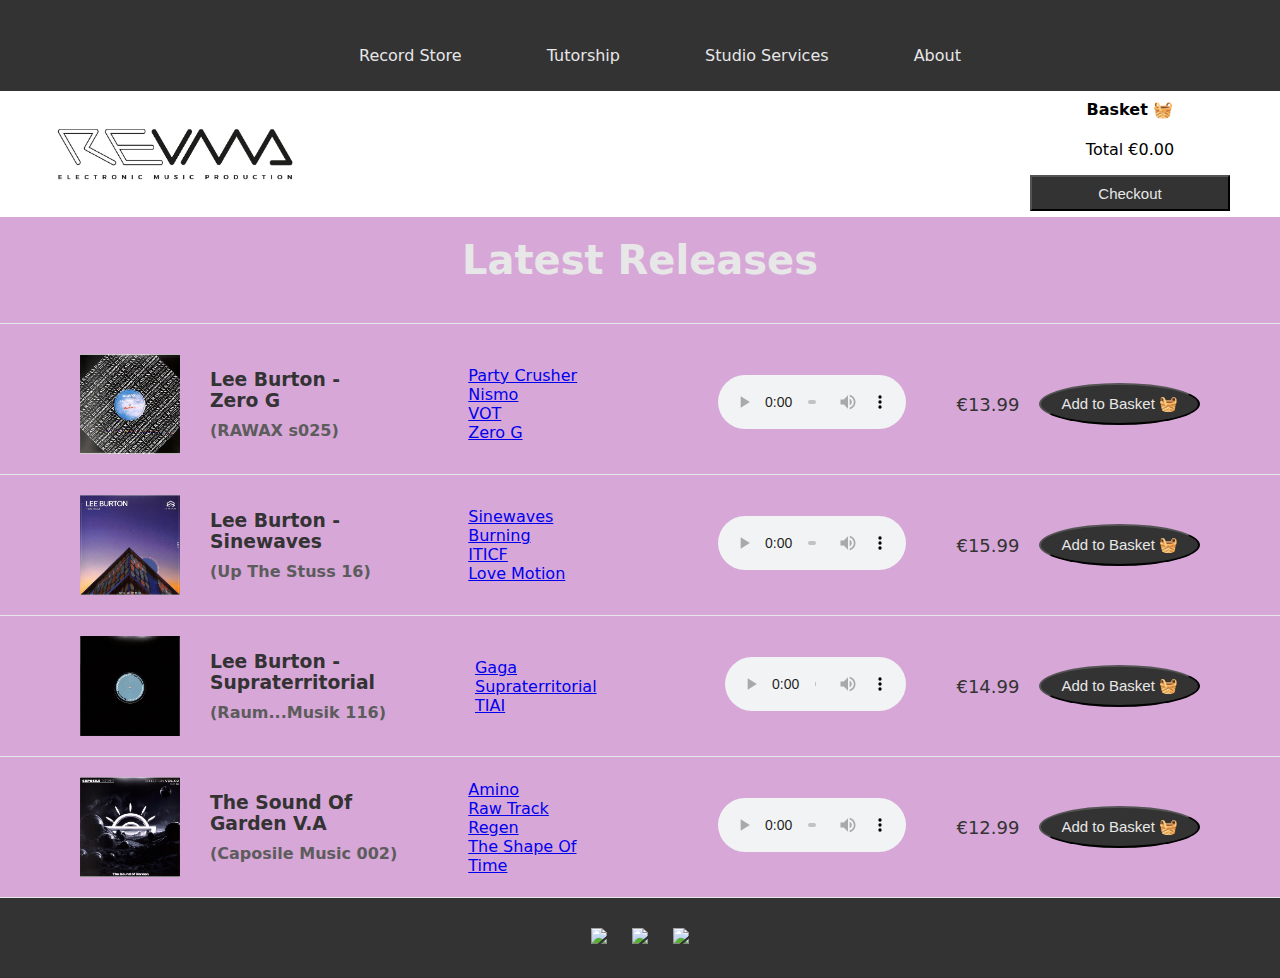
==== index.html @ 1ee40556 "project 1.4" ====
<!DOCTYPE html>
<html lang="en">
<head>
    <meta charset="UTF-8">
    <meta name="viewport" content="width=device-width, initial-scale=1.0">
    <title>Record Store</title>
    <link rel="stylesheet" href="./style.css">
    <script src="./index.js" defer></script>
</head>
<body>
    <header>
        <nav>
            <ul>
                <li>Record Store</li>
                <li>Tutorship</li>
                <li>Studio Services</li>
                <li>About</li>
            </ul>
            <section class="basket-section">
                <img src="REVMA LOGO FIXED.jpg" alt="Logo" class="logo">
                <div class="basket-container">
                    <h4>Basket 🧺</h4>
                    <div id="basket-container"></div>
                    <p id="total-price">Total €0.00</p>
                    <button id="checkout-button" onclick="goToCheckout()">Checkout</button>
                </div>
            </section>
        </nav>
    </header>
    <section class="latest">
        <h1>Latest Releases</h1>
    </section>
    <section>
        <div>
            <div class="record-item">
                <img src="rawax.jpg" alt="Rawaxs025" class="record-image">
                <div class="record-details">
                    <h3 class="record-title">Lee Burton - Zero G</h3>
                    <h4 class="record-label">(RAWAX s025)</h4>
                </div>
                <ul class="tracklist">
                    <li><a href="#" onclick="playTrack('Party Crusher.mp3', 'audio-player-1')">Party Crusher</a></li>
                    <li><a href="#" onclick="playTrack('Nismo.mp3', 'audio-player-1')">Nismo</a></li>
                    <li><a href="#" onclick="playTrack('VOT.mp3', 'audio-player-1')">VOT</a></li>
                    <li><a href="#" onclick="playTrack('Zero G.mp3', 'audio-player-1')">Zero G</a></li>
                </ul>
                <div class="audio-player">
                    <audio id="audio-player-1" controls></audio>
                </div>
                <p class="prices">€13.99</p>
                <button onclick="addToBasket('Zero G (RAWAXs025)', '€13.99')" class="buttons">Add to Basket 🧺</button>
            </div>
        </div>
    </section>
    <section>
        <div class="record-item">
            <img src="UpTheStuss.jpg" alt="UTS16" class="record-image">
            <div class="record-details">
                <h3 class="record-title">Lee Burton - Sinewaves</h3>
                <h4 class="record-label">(Up The Stuss 16)</h4>
            </div>
            <ul class="tracklist">
                <li><a href="#" onclick="playTrack('Sinewaves.mp3', 'audio-player-2')">Sinewaves</a></li>
                <li><a href="#" onclick="playTrack('Burning.mp3', 'audio-player-2')">Burning</a></li>
                <li><a href="#" onclick="playTrack('ITICF.mp3', 'audio-player-2')">ITICF</a></li>
                <li><a href="#" onclick="playTrack('Love Motion.mp3', 'audio-player-2')">Love Motion</a></li>
            </ul>
            <div class="audio-player">
                <audio id="audio-player-2" controls></audio>
            </div>
            <p class="prices">€15.99</p>
            <button onclick="addToBasket('Sinewaves (UTS16)', '€15.99')" class="buttons">Add to Basket 🧺</button>
        </div>
        <div class="record-item">
            <img src="Raum...Musik.jpg" alt="Musik116" class="record-image">
            <div class="record-details">
                <h3 class="record-title">Lee Burton - Supraterritorial</h3>
                <h4 class="record-label">(Raum...Musik 116)</h4>
            </div>
            <ul class="tracklist">
                <li><a href="#" onclick="playTrack('Gaga.mp3', 'audio-player-3')">Gaga</a></li>
                <li><a href="#" onclick="playTrack('Supraterritorial.mp3', 'audio-player-3')">Supraterritorial</a></li>
                <li><a href="#" onclick="playTrack('TIAI.mp3', 'audio-player-3')">TIAI</a></li>
            </ul>
            <div class="audio-player">
                <audio id="audio-player-3" controls></audio>
            </div>
            <p class="prices">€14.99</p>
            <button onclick="addToBasket('Supraterritorial (Musik116)', '€14.99')" class="buttons">Add to Basket 🧺</button>
        </div>
        <div class="record-item">
            <img src="Caposile Music.jpg" alt="Cpsls002" class="record-image">
            <div class="record-details">
                <h3 class="record-title">The Sound Of Garden V.A</h3>
                <h4 class="record-label">(Caposile Music 002)</h4>
            </div>
            <ul class="tracklist">
                <li><a href="#" onclick="playTrack('Amino.mp3', 'audio-player-4')">Amino</a></li>
                <li><a href="#" onclick="playTrack('Raw Track.mp3', 'audio-player-4')">Raw Track</a></li>
                <li><a href="#" onclick="playTrack('Regen.mp3', 'audio-player-4')">Regen</a></li>
                <li><a href="#" onclick="playTrack('The Shape Of Time.mp3', 'audio-player-4')">The Shape Of Time</a></li>
            </ul>
            <div class="audio-player">
                <audio id="audio-player-4" controls></audio>
            </div>
            <p class="prices">€12.99</p>
            <button onclick="addToBasket('The Sound Of Garden V.A (Cpsls002)', '€12.99')" class="buttons">Add to Basket 🧺</button>
        </div>
    </section>
     <footer>
        <div class="socials">
            <a href="#"><img src="https://upload.wikimedia.org/wikipedia/commons/thumb/a/a5/Instagram_icon.png/2048px-Instagram_icon.png"></a>
            <a href="#"><img src="https://st-aug.edu/wp-content/uploads/2021/09/soundcloud-logo-soundcloud-icon-transparent-png-1.png"></a>
            <a href="#"><img src="https://upload.wikimedia.org/wikipedia/en/archive/d/d8/20240301130827%21ResidentAdvisor_logo.png"></a>
        </div>
    </footer>
</body>
</html>
---- style.css ----
body {
    font-family: system-ui, -apple-system, BlinkMacSystemFont, 'Segoe UI', Roboto, Oxygen, Ubuntu, Cantarell, 'Open Sans', 'Helvetica Neue', sans-serif;
    margin: 0;
    padding: 0;
    background-color: rgb(215, 167, 215);
}

header {
    background-color: #333333;
    padding: 20px 0px 0px 0px;
}

nav ul {
    text-align: center;
    color: rgb(231, 231, 231);
}

nav ul li {
    display: inline-table;
    padding: 10px 40px;
}

.basket-section {
    display: flex;
    align-items: center;
    justify-content: space-between;
    background-color: #ffffff;
    height: 10vh;
}

.basket-section .logo { 
    width: 250px;
}

.basket-container {
    margin: -18px 0px 0px 0px;
    text-align: center;
    align-items:baseline;
}

#checkout-button{
    background-color:#333333;
    color: rgb(231, 231, 231);
    font-size: 15px;
    transition: background-color 0.3s ease;
    cursor: pointer; 
    width: 200px;
    height: 4vh;
}

.latest {
    text-align: center;
    color: rgb(231, 231, 231); 
    position: relative; 
}

.latest .waveform {
    position: absolute;
    top: 50%;
    left: 50%;
    width: 100%;
    transform: translate(-50%, -50%);
    opacity: 0.3; 
}

.latest h1 {
    font-size: 40px;
    margin: 10px 0px 10px 0px;
    padding-bottom: 40px;
    padding-top: 10px;
    border-bottom: 1px solid rgb(231, 231, 231);
    
}



.buttons {
    background-color:#333333;
    border-radius: 50%;
    color: rgb(231, 231, 231);
    padding: 10px 20px;
    margin: 0px 0px 0px 20px;
    font-size: 15px;
    transition: background-color 0.3s ease;
    cursor: pointer; 
}

.buttons:hover {
    background-color: rgb(215, 167, 215);
}


.record-item {
    display: flex;
    align-items: center;
    justify-content: space-between;
    padding: 20px 80px;
    border-bottom: 1px solid rgb(231, 231, 231);
}

.record-item img {
    width: 100px;
    height: 100px;
}

.record-details {
    flex: 1;
    text-align: left;
    padding: 0 30px;
}

.record-title {
    text-align: left;
    margin: 0px 30px 0px 0px;
    padding: 0px;
    color: #333333;
}

.record-label {
    text-align: left;
    margin: 10px 0px 0px 0px;
    color: rgb(92, 92, 92);
}

.tracklist {
    list-style: none;
    margin: 0px 100px 0px 0px;
    text-align: left;
    text color::backdrop ;
    width: 150px;
}


.record-item .audio-player {
    flex: 1;
    padding: 0;
    margin: 0px 50px 0px 0px;
    width: 300px; 
}

audio {
    width: 100%;
    border: none;
    outline: none;
}

.record-item .prices {
    color: #333333;
    font-size: 18px;
    font-weight:500;
    
}

.basket-section {
    
    height: 14vh;
    padding: 0 50px;
    text-align: end;
}

footer {
    background-color:#333333;
    color: #fff;
    padding: 30px 0;
    text-align: center;
}

.socials img {
    width: 30px;
    margin: 0 10px;
}



.checkout-item {
    display: flex;
    justify-content: space-between;
    margin-bottom: 20px;
}

.checkout-item .item-name {
    flex: 2;
}

.checkout-item .item-quantity,
.checkout-item .item-price {
    flex: 1;
    text-align: right;
}

#paypal-button {
    background-color: #0070ba;
    color: #ffffff;
    padding: 10px 20px;
    border: none;
    cursor: pointer;
    margin-top: 20px;
    font-size: 1em;
}

.quantity-control {
    background-color: #333333;
    color: rgb(231, 231, 231);
    border: none;
    cursor: pointer;
    padding: 5px 10px;
    margin: 0 5px;
}

#checkout-total-price {
    font-size: 1.2em;
    margin-top: 20px;
}

.checkout-section {
    background-color:rgb(215, 167, 215);
    padding: 20px;
    flex: 1;
    height: 72vh;
    display: flex;
    flex-direction: column;
    align-items: ;
    text-align: center;
}


.button {
  background-color:#333333;
  border: none;
  color: white;
  padding: 10px 20px;
  text-align: center;
  text-decoration: none;
  display: inline-block;
  font-size: 14px;
  margin: 4px 2px;
  cursor: pointer;
  border-radius: 4px;
  transition: background-color 0.3s;
}

.button:hover {
  background-color: #0056b3;
}


.checkout-section {
  padding: 20px;
}

.checkout-item {
  display: flex;
  align-items: center;
  justify-content: space-between;
  margin-bottom: 10px;
}

.item-quantity {
  display: flex;
  align-items: center;
}
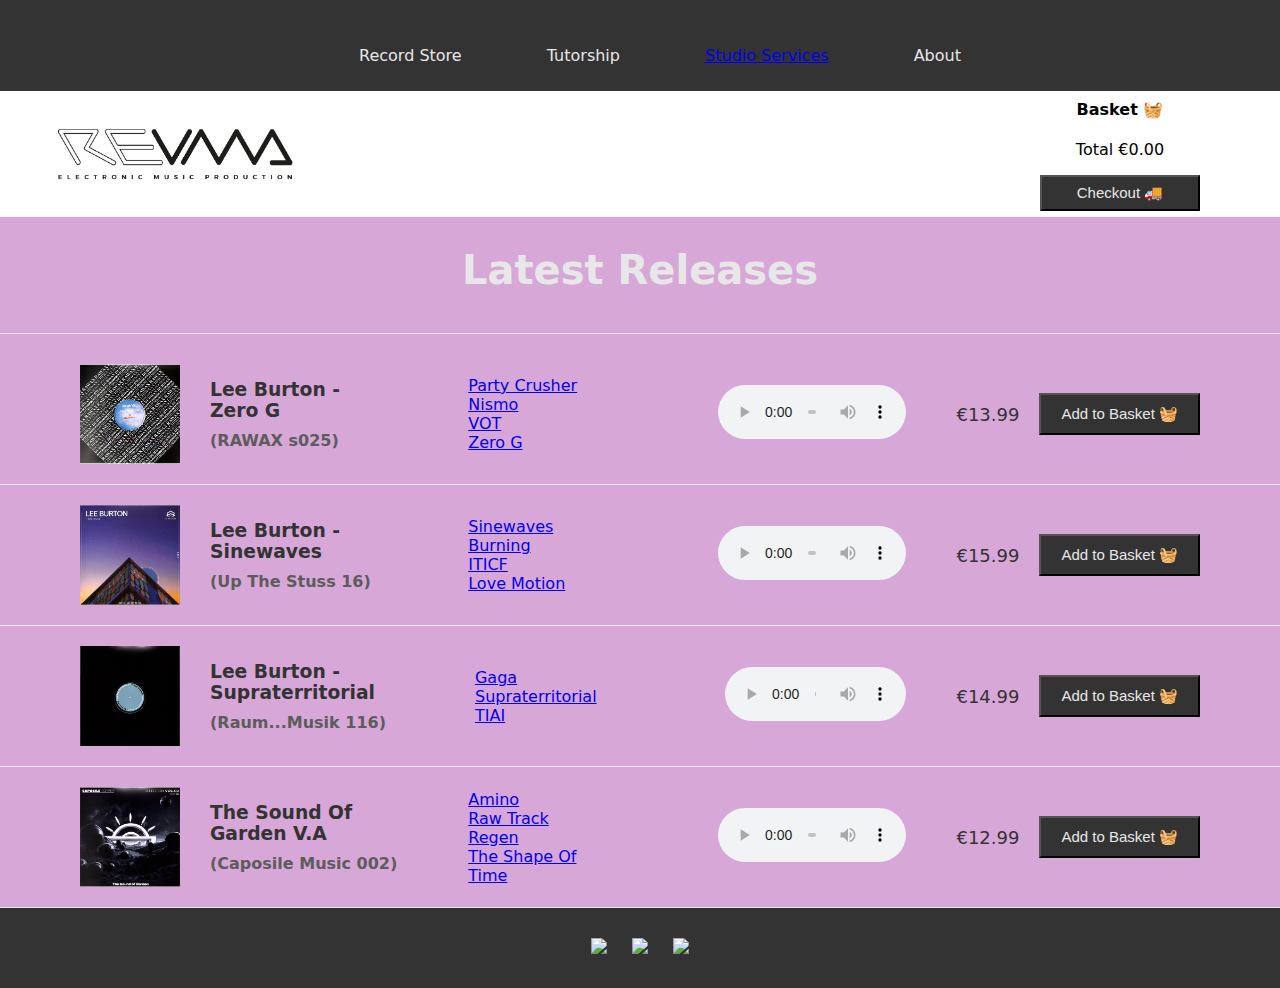
==== commit a61634d8: "project 1.5" ====
--- a/index.html
+++ b/index.html
@@ -13,7 +13,7 @@
             <ul>
                 <li>Record Store</li>
                 <li>Tutorship</li>
-                <li>Studio Services</li>
+                <li><a href="tutor.html">Studio Services</a></li>
                 <li>About</li>
             </ul>
             <section class="basket-section">
@@ -22,7 +22,7 @@
                     <h4>Basket 🧺</h4>
                     <div id="basket-container"></div>
                     <p id="total-price">Total €0.00</p>
-                    <button id="checkout-button" onclick="goToCheckout()">Checkout</button>
+                    <button id="checkout-button" onclick="goToCheckout()">Checkout 🚚</button>
                 </div>
             </section>
         </nav>
--- a/style.css
+++ b/style.css
@@ -33,7 +33,7 @@
 }
 
 .basket-container {
-    margin: -18px 0px 0px 0px;
+    margin: -18px 30px 0px 0px;
     text-align: center;
     align-items:baseline;
 }
@@ -42,30 +42,26 @@
     background-color:#333333;
     color: rgb(231, 231, 231);
     font-size: 15px;
+    border-radius: 0%;
     transition: background-color 0.3s ease;
     cursor: pointer; 
-    width: 200px;
+    width: 160px;
     height: 4vh;
 }
 
+#checkout-button:hover {
+    background-color: rgb(215, 167, 215);
+}
+
 .latest {
     text-align: center;
     color: rgb(231, 231, 231); 
-    position: relative; 
-}
-
-.latest .waveform {
-    position: absolute;
-    top: 50%;
-    left: 50%;
-    width: 100%;
-    transform: translate(-50%, -50%);
-    opacity: 0.3; 
-}
+}
+
 
 .latest h1 {
     font-size: 40px;
-    margin: 10px 0px 10px 0px;
+    margin: 20px 0px 10px 0px;
     padding-bottom: 40px;
     padding-top: 10px;
     border-bottom: 1px solid rgb(231, 231, 231);
@@ -76,7 +72,7 @@
 
 .buttons {
     background-color:#333333;
-    border-radius: 50%;
+    border-radius: 0%;
     color: rgb(231, 231, 231);
     padding: 10px 20px;
     margin: 0px 0px 0px 20px;
@@ -259,3 +255,11 @@
   display: flex;
   align-items: center;
 }
+
+
+.service-description{
+    text-align: center;
+    font-size: large;
+    margin: 0px 200px 0px 0px;
+    width: 300px;
+}